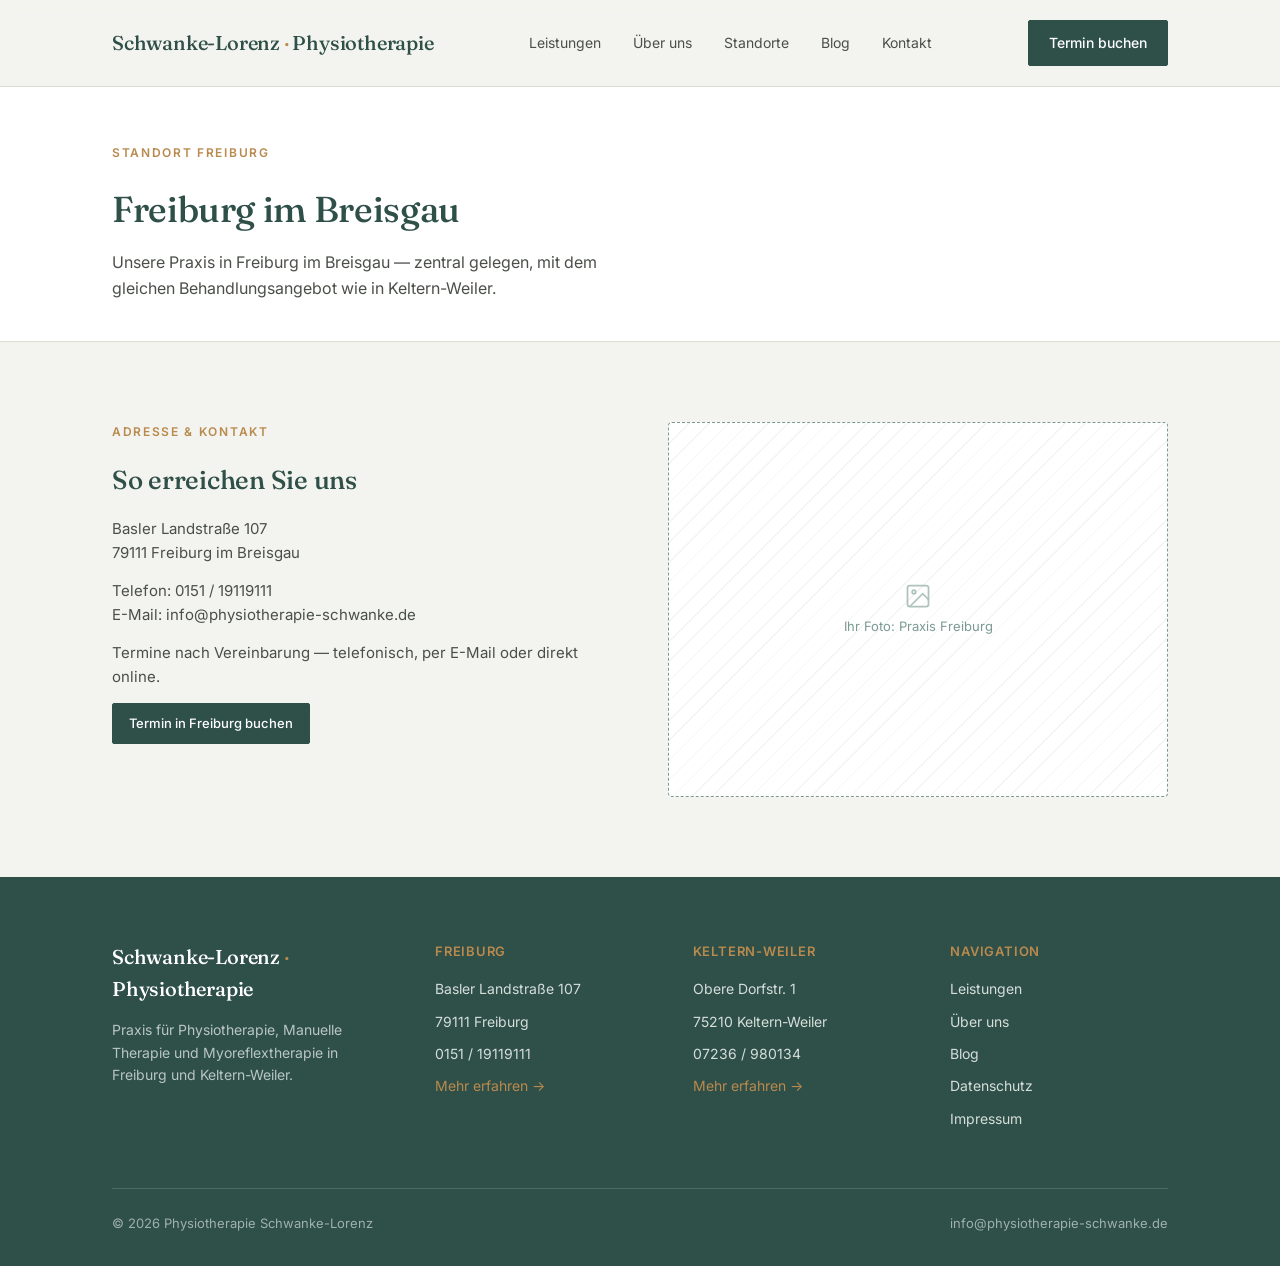
==== freiburg.html @ 28a05f58 "Add files via upload" ====
<!DOCTYPE html>
<html lang="de">
<head>
<meta charset="UTF-8">
<meta name="viewport" content="width=device-width, initial-scale=1.0">
<title>Standort Freiburg — Physiotherapie Schwanke-Lorenz</title>
<link rel="preconnect" href="https://fonts.googleapis.com">
<link rel="preconnect" href="https://fonts.gstatic.com" crossorigin>
<link href="https://fonts.googleapis.com/css2?family=Fraunces:opsz,wght@9..144,400;9..144,500;9..144,600&family=Inter:wght@400;500;600&display=swap" rel="stylesheet">
<link rel="stylesheet" href="styles.css">
</head>
<body>

<header>
  <div class="navbar">
    <a href="index.html" class="logotype">Schwanke-Lorenz <span>·</span> Physiotherapie</a>
    <nav>
      <ul>
        <li><a href="leistungen.html">Leistungen</a></li>
        <li><a href="index.html#ueber-uns">Über uns</a></li>
        <li><a href="index.html#standorte">Standorte</a></li>
        <li><a href="index.html#blog">Blog</a></li>
        <li><a href="index.html#kontakt">Kontakt</a></li>
      </ul>
    </nav>
    <a href="#" class="btn btn-primary">Termin buchen</a>
  </div>
</header>

<div class="page-header">
  <div class="wrap">
    <div class="eyebrow">Standort Freiburg</div>
    <h1>Freiburg im Breisgau</h1>
    <p>Unsere Praxis in Freiburg im Breisgau — zentral gelegen, mit dem gleichen Behandlungsangebot wie in Keltern-Weiler.</p>
  </div>
</div>

<section class="leistung-detail">
  <div class="wrap">
    <div>
      <div class="eyebrow">Adresse &amp; Kontakt</div>
      <h2>So erreichen Sie uns</h2>
      <p>Basler Landstraße 107<br>79111 Freiburg im Breisgau</p>
      <p>Telefon: 0151 / 19119111<br>E-Mail: info@physiotherapie-schwanke.de</p>
      <p>Termine nach Vereinbarung — telefonisch, per E-Mail oder direkt online.</p>
      <div class="standort-actions" style="margin-top:8px;">
        <a href="#" class="btn btn-primary">Termin in Freiburg buchen</a>
      </div>
    </div>
    <div class="photo-placeholder">
      <svg viewBox="0 0 24 24" fill="none" stroke="currentColor" stroke-width="1.5"><rect x="3" y="3" width="18" height="18" rx="2"/><circle cx="8.5" cy="8.5" r="1.5"/><path d="M21 15l-5-5L5 21"/></svg>
      Ihr Foto: Praxis Freiburg
    </div>
  </div>
</section>

<footer id="kontakt">
  <div class="wrap">
    <div class="footer-grid">
      <div>
        <div class="logotype">Schwanke-Lorenz <span>·</span> Physiotherapie</div>
        <p class="muted">Praxis für Physiotherapie, Manuelle Therapie und Myoreflextherapie in Freiburg und Keltern-Weiler.</p>
      </div>
      <div>
        <h5>Freiburg</h5>
        <ul>
          <li>Basler Landstraße 107</li>
          <li>79111 Freiburg</li>
          <li>0151 / 19119111</li>
          <li><a href="freiburg.html" style="color:var(--accent);">Mehr erfahren →</a></li>
        </ul>
      </div>
      <div>
        <h5>Keltern-Weiler</h5>
        <ul>
          <li>Obere Dorfstr. 1</li>
          <li>75210 Keltern-Weiler</li>
          <li>07236 / 980134</li>
          <li><a href="keltern-weiler.html" style="color:var(--accent);">Mehr erfahren →</a></li>
        </ul>
      </div>
      <div>
        <h5>Navigation</h5>
        <ul>
          <li><a href="leistungen.html">Leistungen</a></li>
          <li><a href="index.html#ueber-uns">Über uns</a></li>
          <li><a href="index.html#blog">Blog</a></li>
          <li><a href="#">Datenschutz</a></li>
          <li><a href="#">Impressum</a></li>
        </ul>
      </div>
    </div>
    <div class="footer-bottom">
      <span>© 2026 Physiotherapie Schwanke-Lorenz</span>
      <span>info@physiotherapie-schwanke.de</span>
    </div>
  </div>
</footer>

</body>
</html>
---- styles.css ----
:root{
  --bg:#F3F4EF;
  --surface:#FFFFFF;
  --ink:#20231F;
  --ink-soft:#4B4F49;
  --primary:#2F4F49;
  --primary-soft:#7C9A93;
  --accent:#B98A4E;
  --line:#DEDBD0;
}
*{box-sizing:border-box;margin:0;padding:0;}
body{
  background:var(--bg);
  color:var(--ink);
  font-family:'Inter',sans-serif;
  line-height:1.6;
  -webkit-font-smoothing:antialiased;
}
h1,h2,h3,.logotype{font-family:'Fraunces',serif;font-weight:500;letter-spacing:-0.01em;}
.wrap{max-width:1120px;margin:0 auto;padding:0 32px;}
a{color:inherit;text-decoration:none;}

/* Header */
header{
  position:sticky;top:0;background:rgba(243,244,239,0.92);
  backdrop-filter:blur(6px);border-bottom:1px solid var(--line);z-index:10;
}
.navbar{display:flex;align-items:center;justify-content:space-between;padding:20px 32px;max-width:1120px;margin:0 auto;}
.logotype{font-size:20px;color:var(--primary);}
.logotype span{color:var(--accent);}
nav ul{display:flex;list-style:none;gap:32px;font-size:14px;color:var(--ink-soft);}
nav a:hover{color:var(--primary);}
.btn{
  display:inline-flex;align-items:center;gap:6px;
  padding:11px 20px;border-radius:2px;font-size:14px;font-weight:500;
  border:1px solid var(--primary);
}
.btn-primary{background:var(--primary);color:#fff;}
.btn-ghost{background:transparent;color:var(--primary);}

/* Hero */
.hero{padding:88px 0 96px;position:relative;overflow:hidden;}
.hero-grid{display:grid;grid-template-columns:1.05fr 0.95fr;gap:64px;align-items:center;}
.eyebrow{
  font-size:12px;letter-spacing:0.14em;text-transform:uppercase;
  color:var(--accent);font-weight:600;margin-bottom:18px;
}
.hero h1{font-size:44px;line-height:1.15;color:var(--primary);margin-bottom:22px;}
.hero p.lead{font-size:17px;color:var(--ink-soft);max-width:440px;margin-bottom:32px;}
.hero-actions{display:flex;gap:14px;}
.hero-banner-img{
  width:100%;height:420px;object-fit:cover;border-radius:4px;
  display:block;margin-bottom:40px;
}
.hero-text{max-width:640px;margin:0 auto;text-align:center;}
.hero-text .lead{margin-left:auto;margin-right:auto;}
.hero-actions{justify-content:center;}

/* Page header (for subpages, no big banner) */
.page-header{padding:56px 0 40px;border-bottom:1px solid var(--line);background:var(--surface);}
.page-header h1{font-size:36px;color:var(--primary);margin-bottom:12px;}
.page-header p{color:var(--ink-soft);max-width:520px;}

.photo-placeholder{
  background:
    repeating-linear-gradient(135deg, rgba(47,79,73,0.06) 0px, rgba(47,79,73,0.06) 1px, transparent 1px, transparent 14px),
    var(--surface);
  border:1px dashed var(--primary-soft);
  border-radius:4px;
  display:flex;flex-direction:column;align-items:center;justify-content:center;
  color:var(--primary-soft);font-size:13px;text-align:center;gap:6px;
}
.photo-placeholder svg{width:28px;height:28px;opacity:0.6;}
.hero-photo{aspect-ratio:4/5;border-radius:4px;}

/* Sections */
section{padding:80px 0;}
.section-head{max-width:560px;margin-bottom:48px;}
.section-head .eyebrow{margin-bottom:12px;}
.section-head h2{font-size:30px;color:var(--primary);}
.section-head p{color:var(--ink-soft);margin-top:12px;font-size:15px;}

/* Leistungen */
.leistungen-grid{display:grid;grid-template-columns:repeat(3,1fr);gap:24px;}
.card{
  background:var(--surface);border:1px solid var(--line);border-radius:4px;
  padding:32px 28px;display:block;
  transition:border-color 0.2s ease, transform 0.2s ease, box-shadow 0.2s ease;
}
a.card:hover{
  border-color:var(--primary-soft);
  transform:translateY(-4px) scale(1.03);
  box-shadow:0 12px 24px rgba(32,35,31,0.08);
}
.card .icon{
  width:40px;height:40px;border-radius:50%;background:rgba(47,79,73,0.08);
  display:flex;align-items:center;justify-content:center;margin-bottom:20px;
}
.card .icon svg{width:20px;height:20px;stroke:var(--primary);}
.card h3{font-size:18px;color:var(--ink);margin-bottom:10px;font-weight:500;}
.card p{font-size:14px;color:var(--ink-soft);}
.card .more{font-size:13px;color:var(--primary);font-weight:500;margin-top:14px;display:inline-block;}

/* Leistungen-Detail (subpage) */
.leistung-detail{border-top:1px solid var(--line);}
.leistung-detail:first-of-type{border-top:none;}
.leistung-detail .wrap{display:grid;grid-template-columns:1fr 1fr;gap:56px;align-items:start;}
.leistung-detail h2{font-size:26px;color:var(--primary);margin-bottom:16px;}
.leistung-detail p{color:var(--ink-soft);font-size:15px;margin-bottom:14px;}
.leistung-detail ul{margin:0 0 14px 18px;color:var(--ink-soft);font-size:15px;}
.leistung-detail ul li{margin-bottom:6px;}
.leistung-detail .photo-placeholder{aspect-ratio:4/3;}
.leistung-detail:nth-of-type(even) .wrap{direction:rtl;}
.leistung-detail:nth-of-type(even) .wrap > *{direction:ltr;}

/* Standorte */
.standorte{background:var(--surface);border-top:1px solid var(--line);border-bottom:1px solid var(--line);}
.standort-grid{display:grid;grid-template-columns:1fr 1fr;gap:1px;background:var(--line);border:1px solid var(--line);}
.standort-card{background:var(--surface);padding:40px;transition:transform 0.2s ease, box-shadow 0.2s ease;position:relative;}
.standort-card:hover{transform:translateY(-4px) scale(1.02);box-shadow:0 12px 24px rgba(32,35,31,0.08);z-index:1;}
.standort-card .eyebrow{margin-bottom:8px;}
.standort-card h3{font-size:22px;color:var(--primary);margin-bottom:16px;}
.standort-card .addr{font-size:14px;color:var(--ink-soft);margin-bottom:4px;}
.standort-actions{display:flex;align-items:center;gap:20px;margin-top:24px;}
.standort-actions .btn{padding:9px 16px;font-size:13px;}
.standort-actions .more{font-size:13px;color:var(--primary);font-weight:500;}

/* Team */
.team-grid{display:grid;grid-template-columns:repeat(4,1fr);gap:24px;}
.team-card .photo-placeholder{aspect-ratio:1/1;border-radius:50%;margin-bottom:16px;}
.team-card h4{font-size:15px;font-weight:500;margin-bottom:2px;}
.team-card p{font-size:13px;color:var(--ink-soft);}

/* Blog */
.blog-grid{display:grid;grid-template-columns:repeat(3,1fr);gap:24px;}
.blog-card .photo-placeholder{aspect-ratio:16/10;margin-bottom:16px;}
.blog-card .date{font-size:12px;color:var(--accent);font-weight:600;letter-spacing:0.04em;text-transform:uppercase;margin-bottom:8px;}
.blog-card h4{font-size:16px;font-weight:500;color:var(--ink);margin-bottom:8px;line-height:1.4;}
.blog-card p{font-size:14px;color:var(--ink-soft);}

/* Footer */
footer{background:var(--primary);color:#EDEFE9;padding:64px 0 32px;}
.footer-grid{display:grid;grid-template-columns:1.3fr 1fr 1fr 1fr;gap:40px;margin-bottom:48px;}
footer h5{font-size:13px;letter-spacing:0.06em;text-transform:uppercase;color:var(--accent);margin-bottom:16px;font-weight:600;}
footer .logotype{color:#fff;margin-bottom:14px;}
footer .logotype span{color:var(--accent);}
footer p.muted{color:#B9C6C2;font-size:14px;max-width:280px;}
footer ul{list-style:none;font-size:14px;color:#D6DED9;}
footer ul li{margin-bottom:10px;}
.footer-bottom{border-top:1px solid rgba(255,255,255,0.15);padding-top:24px;display:flex;justify-content:space-between;font-size:13px;color:#9FB1AB;}

@media (max-width:860px){
  .hero-grid, .leistungen-grid, .team-grid, .blog-grid, .footer-grid, .leistung-detail .wrap{grid-template-columns:1fr;}
  .standort-grid{grid-template-columns:1fr;}
  .leistung-detail:nth-of-type(even) .wrap{direction:ltr;}
  nav{display:none;}
  .hero h1{font-size:32px;}
}
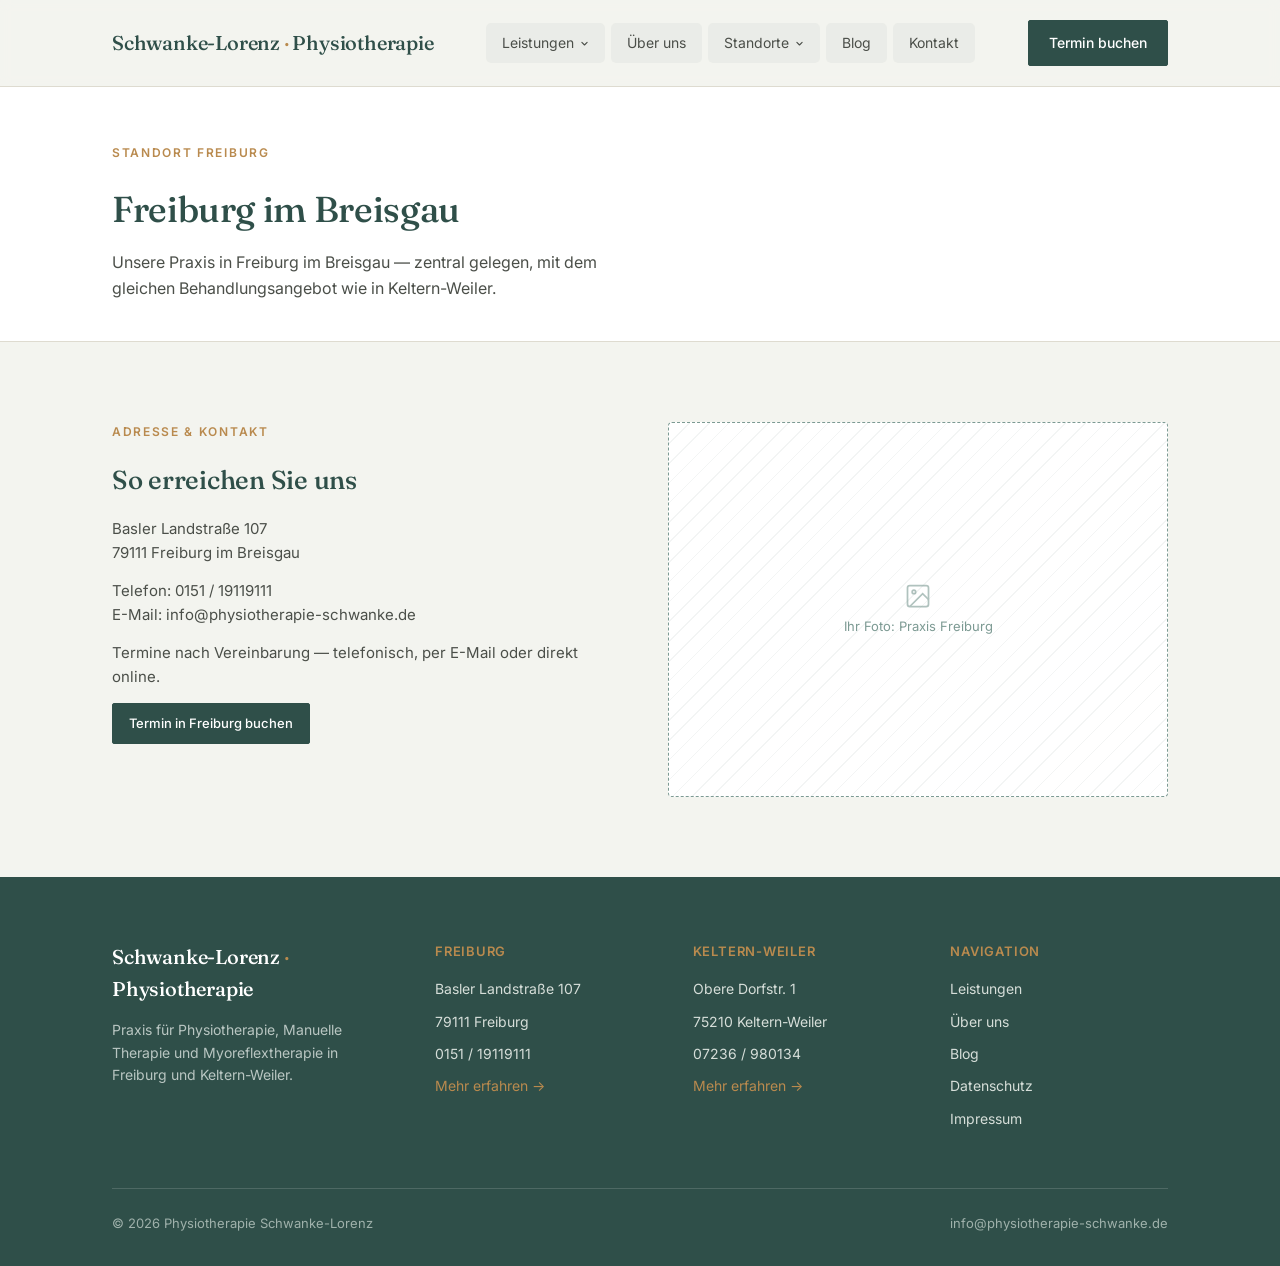
==== commit c01e94c5: "Add files via upload" ====
--- a/freiburg.html
+++ b/freiburg.html
@@ -16,11 +16,28 @@
     <a href="index.html" class="logotype">Schwanke-Lorenz <span>·</span> Physiotherapie</a>
     <nav>
       <ul>
-        <li><a href="leistungen.html">Leistungen</a></li>
-        <li><a href="index.html#ueber-uns">Über uns</a></li>
-        <li><a href="index.html#standorte">Standorte</a></li>
-        <li><a href="index.html#blog">Blog</a></li>
-        <li><a href="index.html#kontakt">Kontakt</a></li>
+        <li class="nav-item">
+          <a href="leistungen.html" class="nav-link">Leistungen
+            <svg class="chevron" viewBox="0 0 12 12" fill="none"><path d="M2.5 4.5L6 8l3.5-3.5" stroke="currentColor" stroke-width="1.5" stroke-linecap="round" stroke-linejoin="round"/></svg>
+          </a>
+          <ul class="dropdown">
+            <li><a href="leistungen.html#physiotherapie">Physiotherapie</a></li>
+            <li><a href="leistungen.html#manuelle-therapie">Manuelle Therapie</a></li>
+            <li><a href="leistungen.html#myoreflextherapie">Myoreflextherapie</a></li>
+          </ul>
+        </li>
+        <li class="nav-item"><a href="index.html#ueber-uns" class="nav-link">Über uns</a></li>
+        <li class="nav-item">
+          <a href="index.html#standorte" class="nav-link">Standorte
+            <svg class="chevron" viewBox="0 0 12 12" fill="none"><path d="M2.5 4.5L6 8l3.5-3.5" stroke="currentColor" stroke-width="1.5" stroke-linecap="round" stroke-linejoin="round"/></svg>
+          </a>
+          <ul class="dropdown">
+            <li><a href="freiburg.html">Freiburg</a></li>
+            <li><a href="keltern-weiler.html">Keltern-Weiler</a></li>
+          </ul>
+        </li>
+        <li class="nav-item"><a href="index.html#blog" class="nav-link">Blog</a></li>
+        <li class="nav-item"><a href="index.html#kontakt" class="nav-link">Kontakt</a></li>
       </ul>
     </nav>
     <a href="#" class="btn btn-primary">Termin buchen</a>
--- a/styles.css
+++ b/styles.css
@@ -28,8 +28,52 @@
 .navbar{display:flex;align-items:center;justify-content:space-between;padding:20px 32px;max-width:1120px;margin:0 auto;}
 .logotype{font-size:20px;color:var(--primary);}
 .logotype span{color:var(--accent);}
-nav ul{display:flex;list-style:none;gap:32px;font-size:14px;color:var(--ink-soft);}
-nav a:hover{color:var(--primary);}
+nav ul{display:flex;list-style:none;gap:6px;font-size:14px;}
+.nav-item{position:relative;}
+.nav-link{
+  display:flex;align-items:center;gap:6px;
+  padding:9px 16px;border-radius:5px;
+  background:rgba(47,79,73,0.045);
+  color:var(--ink-soft);
+  transition:background-color 0.2s ease, color 0.2s ease, transform 0.15s ease;
+}
+.nav-link:hover,
+.nav-item:focus-within > .nav-link{
+  background:rgba(47,79,73,0.10);
+  color:var(--primary);
+  transform:translateY(-1px);
+}
+.nav-link:focus-visible{outline:2px solid var(--accent);outline-offset:2px;}
+.chevron{width:9px;height:9px;flex-shrink:0;transition:transform 0.2s ease;}
+.nav-item:hover .chevron,
+.nav-item:focus-within .chevron{transform:rotate(180deg);}
+
+/* Dropdown */
+.dropdown{
+  list-style:none;position:absolute;top:100%;left:0;
+  min-width:216px;background:var(--surface);
+  border:1px solid var(--line);border-radius:8px;
+  box-shadow:0 12px 24px rgba(32,35,31,0.12);
+  padding:8px;z-index:20;
+  opacity:0;visibility:hidden;transform:translateY(-6px);
+  transition:opacity 0.18s ease, transform 0.18s ease, visibility 0.18s;
+}
+.nav-item:hover .dropdown,
+.nav-item:focus-within .dropdown{
+  opacity:1;visibility:visible;transform:translateY(0);
+}
+.dropdown li a{
+  display:block;padding:10px 12px;border-radius:4px;
+  font-size:13.5px;color:var(--ink-soft);
+  transition:background-color 0.15s ease, color 0.15s ease;
+}
+.dropdown li a:hover,
+.dropdown li a:focus-visible{background:rgba(47,79,73,0.08);color:var(--primary);}
+.dropdown li a:focus-visible{outline:2px solid var(--accent);outline-offset:-2px;}
+
+@media (prefers-reduced-motion: reduce){
+  .nav-link,.chevron,.dropdown,.card,.standort-card{transition:none !important;}
+}
 .btn{
   display:inline-flex;align-items:center;gap:6px;
   padding:11px 20px;border-radius:2px;font-size:14px;font-weight:500;
@@ -55,6 +99,11 @@
 .hero-text{max-width:640px;margin:0 auto;text-align:center;}
 .hero-text .lead{margin-left:auto;margin-right:auto;}
 .hero-actions{justify-content:center;}
+
+.ueber-uns-banner{
+  width:100%;height:360px;object-fit:cover;object-position:center 30%;
+  border-radius:4px;display:block;margin-bottom:48px;
+}
 
 /* Page header (for subpages, no big banner) */
 .page-header{padding:56px 0 40px;border-bottom:1px solid var(--line);background:var(--surface);}
@@ -110,6 +159,7 @@
 .leistung-detail ul{margin:0 0 14px 18px;color:var(--ink-soft);font-size:15px;}
 .leistung-detail ul li{margin-bottom:6px;}
 .leistung-detail .photo-placeholder{aspect-ratio:4/3;}
+.leistung-photo{width:100%;aspect-ratio:4/3;object-fit:cover;border-radius:4px;display:block;}
 .leistung-detail:nth-of-type(even) .wrap{direction:rtl;}
 .leistung-detail:nth-of-type(even) .wrap > *{direction:ltr;}
 
